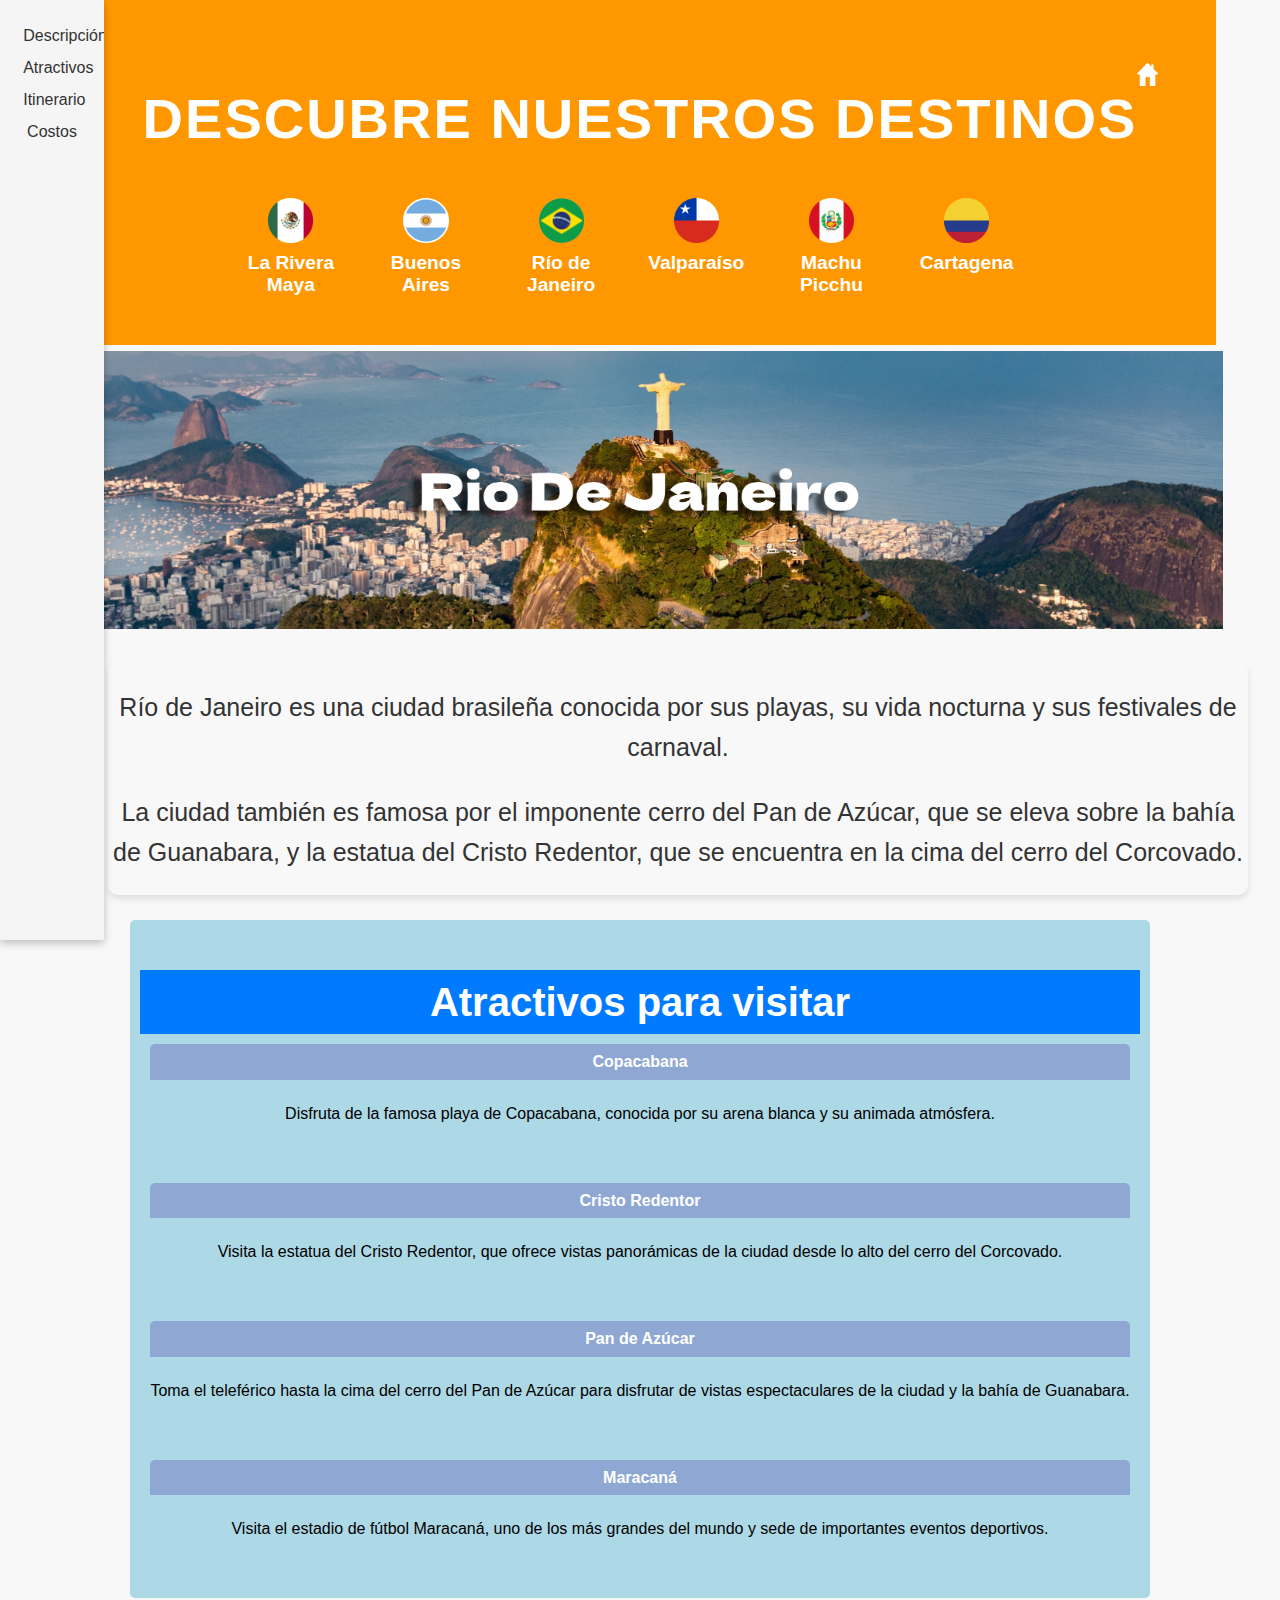
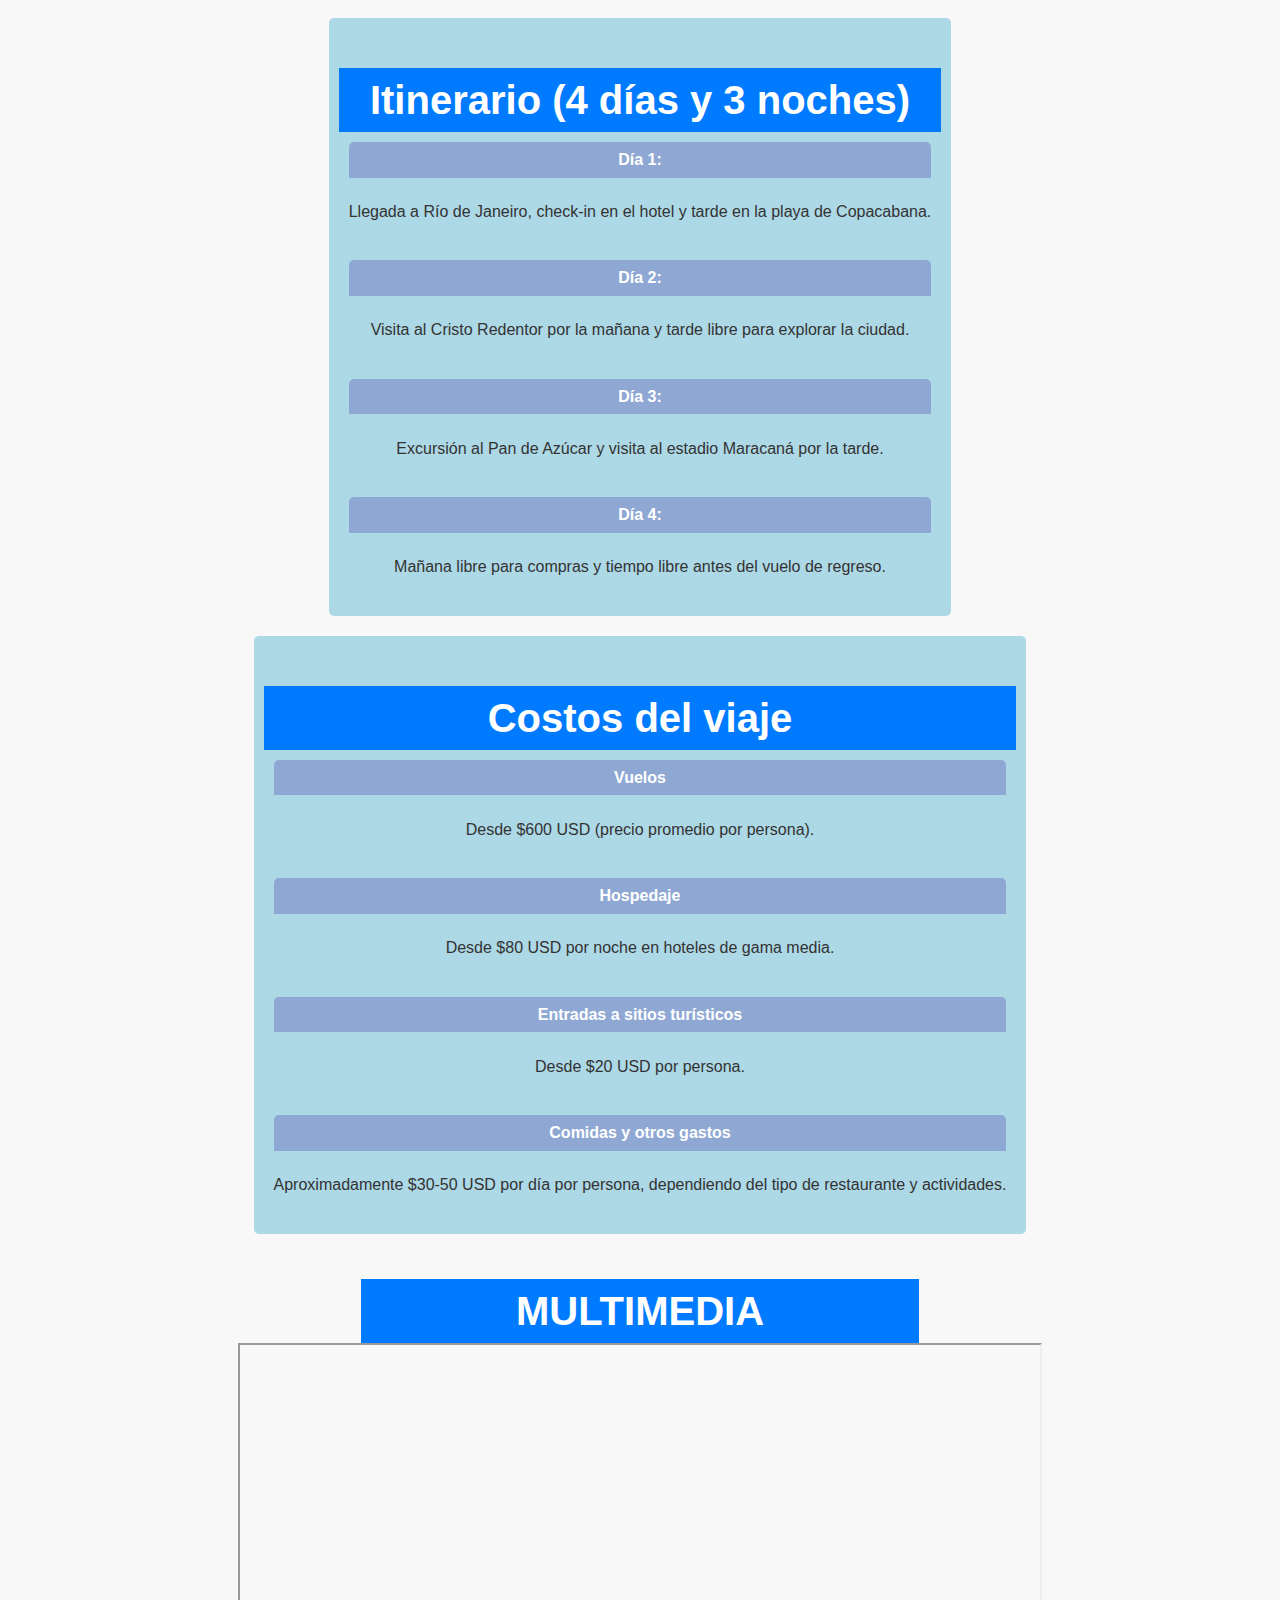
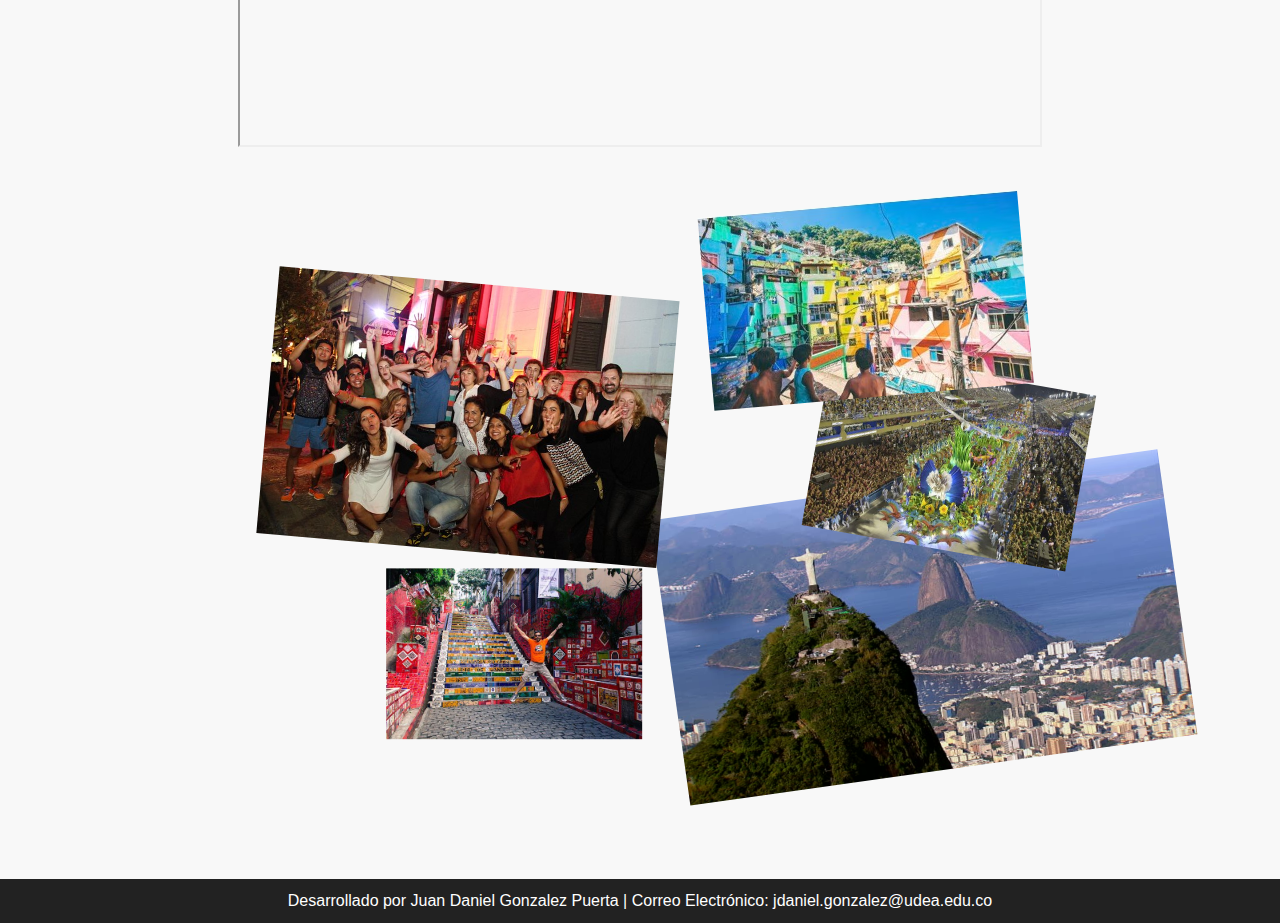
==== Brasil.html @ 6d983841 "se me olvido hacer el proceso de git :( se sube pagina casi completa" ====
<!DOCTYPE html>
<html lang="en">
<head>
    <link rel="icon" type="image/png" href="imagenes/vuelo.png">
    <link rel="stylesheet" href="styles/index.css">
    <link rel="stylesheet" href="styles/destinos.css">
    <title>Río de Janeiro</title>
</head>
<body>
    <nav>
        <div class="header_travel">
                <a href="../index.html">
                    <img src="../imagenes/home.png" alt="Brasil">
                </a>
        </div>
        <h2>Descubre nuestros destinos</h2>
        <ul>
            <li>
                <a href="Mexico.html">
                    <img src="imagenes/mexico.png" alt="México">
                    <span>La Rivera Maya</span>
                </a>
            </li>
            <li>
                <a href="Argentina.html">
                    <img src="imagenes/Argentina.png">
                    <span>Buenos Aires</span>
                </a>
            </li>
            <li>
                <a href="Brasil.html">
                    <img src="imagenes/brasil.png">
                    <span>Río de Janeiro</span>
                </a>
            </li>
            <li>
                <a href="Chile.html">
                    <img src="imagenes/chile.png">
                    <span>Valparaíso</span>
                </a>
            </li>
            <li>
                <a href="Peru.html">
                    <img src="imagenes/peru.png">
                    <span>Machu Picchu</span>
                </a>
            </li>
            <li>
                <a href="Colombia.html">
                    <img src="imagenes/colombia.png">
                    <span>Cartagena</span>
                </a>
            </li>
        </ul>
    </nav>

    <aside class="barra_lateral">
        <ul>
            <li><a href="#descripcion">Descripción</a></li>
            <li><a href="#atracciones">Atractivos</a></li>
            <li><a href="#itinerario">Itinerario</a></li>
            <li><a href="#costos">Costos</a></li>
        </ul>
    </aside>

    <main class="main">
        <div class="imagenprincipal">
            <img src="../imagenes/brasil_header.jpg" alt="imagen principal de la pagina">
        </div>

        <section id="descripcion" class="descripcion">
            <p>Río de Janeiro es una ciudad brasileña conocida por sus playas, su vida nocturna y sus festivales de carnaval.</p>
            <p>La ciudad también es famosa por el imponente cerro del Pan de Azúcar, que se eleva sobre la bahía de Guanabara, y la estatua del Cristo Redentor, que se encuentra en la cima del cerro del Corcovado.</p>
        </section>

        <section id="atracciones" class="atracciones">
            <h3>Atractivos para visitar</h3>
            <div class="atraccion">
                <h4>Copacabana</h4>
                <p>Disfruta de la famosa playa de Copacabana, conocida por su arena blanca y su animada atmósfera.</p>
            </div>
            <div class="atraccion">
                <h4>Cristo Redentor</h4>
                <p>Visita la estatua del Cristo Redentor, que ofrece vistas panorámicas de la ciudad desde lo alto del cerro del Corcovado.</p>
            </div>
            <div class="atraccion">
                <h4>Pan de Azúcar</h4>
                <p>Toma el teleférico hasta la cima del cerro del Pan de Azúcar para disfrutar de vistas espectaculares de la ciudad y la bahía de Guanabara.</p>
            </div>
            <div class="atraccion">
                <h4>Maracaná</h4>
                <p>Visita el estadio de fútbol Maracaná, uno de los más grandes del mundo y sede de importantes eventos deportivos.</p>
            </div>
        </section>

        <section id="itinerario" class="itinerario">
            <h3>Itinerario (4 días y 3 noches)</h3>
            <div class="dia">
                <h4>Día 1:</h4>
                <p>Llegada a Río de Janeiro, check-in en el hotel y tarde en la playa de Copacabana.</p>
            </div>
            <div class="dia">
                <h4>Día 2:</h4>
                <p>Visita al Cristo Redentor por la mañana y tarde libre para explorar la ciudad.</p>
            </div>
            <div class="dia">
                <h4>Día 3:</h4>
                <p>Excursión al Pan de Azúcar y visita al estadio Maracaná por la tarde.</p>
            </div>
            <div class="dia">
                <h4>Día 4:</h4>
                <p>Mañana libre para compras y tiempo libre antes del vuelo de regreso.</p>
            </div>
        </section>

        <section id="costos" class="costo_de_viaje">
            <h3>Costos del viaje</h3>
            <div class="costo">
                <h4>Vuelos</h4>
                <p>Desde $600 USD (precio promedio por persona).</p>
            </div>
            <div class="costo">
                <h4>Hospedaje</h4>
                <p>Desde $80 USD por noche en hoteles de gama media.</p>
            </div>
            <div class="costo">
                <h4>Entradas a sitios turísticos</h4>
                <p>Desde $20 USD por persona.</p>
            </div>
            <div class="costo">
                <h4>Comidas y otros gastos</h4>
                <p>Aproximadamente $30-50 USD por día por persona, dependiendo del tipo de restaurante y actividades.</p>
            </div>
        </section>

        
        <section id="video" class="video">
            <h4 class="multimedia">MULTIMEDIA</h4>
            <iframe width="800" height="400" src="https://www.youtube.com/embed/gYy1RITRN9s" allowfullscreen></iframe>
        </section>
        
        <section id="multimedia" class="galeria">
            <div class="imagen" style="grid-column: 1 / span 2; grid-row: 1 / span 2;">
                <img src="/imagenes/rio_janeiro/5.jpg" alt="Imagen 1">
            </div>
            <div class="imagen" style="grid-column: 2; grid-row: 1;">
                <img src="/imagenes/rio_janeiro/1.jpg" alt="Imagen 2">
            </div>
            <div class="imagen" style="grid-column: 1 / span 3; grid-row: 2;">
                <img src="/imagenes/rio_janeiro/2.jpg" alt="Imagen 3">
            </div>
            <div class="imagen" style="grid-column: 2; grid-row: 2;">
                <img src="/imagenes/rio_janeiro/3.jpg" alt="Imagen 4">
            </div>
            <div class="imagen" style="grid-column: 2; grid-row: 1 / span 2;">
                <img src="/imagenes/rio_janeiro/4.jpg" alt="Imagen 5">
            </div>
        </section>
        
    </main>

    <footer>
        Desarrollado por Juan Daniel Gonzalez Puerta | Correo Electrónico: jdaniel.gonzalez@udea.edu.co
    </footer>
</body>
</html>
---- styles/index.css ----
body {
    font-family: 'Segoe UI', Tahoma, Geneva, Verdana, sans-serif;
    margin: 0;
    padding: 0;
    background-color: #f8f8f8;
    color: #333;
}


header {
    background-color: #ffad5c;
    text-align: center;
    margin-left: 5%;
    margin-right: 5%;
    padding: 0%;
    z-index: 0; /* Este elemento estará detrás */

}

header img{
    width: 90%;
}

nav {
    background-color: #ff9800;
    color: white;
    text-align: center;
    padding: 1%;
    position: sticky;
    margin-left: 5%;
    margin-right: 5%;
}


nav ul {
    list-style-type: none;
    padding: 0;
    display: flex;
    flex-wrap: wrap;
    justify-content: center; 
}

nav ul li {
    text-align: center;
    margin-right: 2%;
    width: 10%;
    margin-bottom: 20px;
}

nav ul li a {
    text-decoration: none;
    color: white;
    display: block;
}


nav ul li img {
    width: 40%;
    height: auto;
    margin-bottom: 5px;
    transition: color 0.3s, transform 0.3s;

}

nav ul li span {
    display: block;
    color: white;
    font-size: 1.2em; 
    font-weight: bold; 
    transition: color 0.3s, transform 0.3s; 

}

nav ul li:hover img {
    border-color: white;
}

nav ul li img:hover {
    transform: scale(1.5);
}

nav ul li span:hover {
    transform: scale(1.5);
    border: 2px solid rgba(255, 255, 255, 0.5); 
    background-color: #d6c7c74b;
    border-radius: 5px;
}

h2 {
    font-size: 3.5em; 
    font-weight: bold;
    color: #ffffff; 
    text-align: center; 
    text-transform: uppercase;
    letter-spacing: 2px; 
}

article section {
    max-width: 800px;
    margin: 0 auto;
    padding: 20px;
    text-align: justify;
    line-height: 1.6;
    background-color: #e5d7b8;

}

article section h2.nosotros {
    font-size: 2em;
    margin-bottom: 20px;
}

article section p {
    margin-bottom: 15px;
}

article section p a {
    color: #007bff;
    text-decoration: none;
    font-weight: bold;
    transition: color 0.3s;
}

article section p a:hover {
    color: #0056b3;
}

.container {
    display: flex;
}

aside {
    flex: 1;
    max-width: 40%; 
    padding: 20px;
    background-color: #e5d7b8;
}

main {
    flex: 1;
    padding: 20px;
}

main {
    padding: 20px;
    display: flex;
    flex-wrap: wrap;
    justify-content: center;
}

.grid-container img {
    width: 400px;
    height: 300px;
    margin: 10px;
    object-fit: cover;
    border-radius: 10px;
    box-shadow: 0 4px 6px rgba(0, 0, 0, 0.1);
    transition: transform 0.3s;
}

.grid-container img:hover {
    transform: scale(1.05);
}

.container {
    flex-direction: row-reverse;
}

aside, main {
    padding: 20px;
    text-align: justify;
    line-height: 1.6;
}

.grid-container {
    display: flex;
    flex-wrap: wrap;
    justify-content: space-between;
}

.grid-container img {
    width: 30%;
    margin-bottom: 20px;
}

footer {
    background-color: #222;
    color: white;
    text-align: center;
    padding: 1% 0;
    width: 100%;
    bottom: 0;
}
---- styles/destinos.css ----
.header_travel {
    background-color: #ff9800;
    text-align: right;
    padding-right: 4%;
    margin-bottom: 0%;
    margin-top: 0%;
    z-index: 1;
    position: relative;
    top: 50px;
}

aside {
    position: fixed; 
    top: 0; 
    left: 0; 
    width: 5%; 
    height: 100%; 
    background-color: #f5f5f5; 
    overflow-y: auto; 
    z-index: 1;
    box-shadow: rgba(0, 0, 0, 0.24) 0px 3px 8px;
}

aside ul {
    list-style-type: none; 
    padding: 0; 
    margin: 0; 
}

aside ul li {
    padding: 5%; 
    text-align: center; 
}

aside ul li a {
    text-decoration: none; 
    color: #333; 
    display: block; 
    width: 100%;
    border-radius: 5px;
}

aside ul li a:hover {
    background-color: #ddd; 
}


.header_travel img:hover {
    transform: scale(2);
}

.header_travel img{
    width: 2%;
    transition: color 0.3s, transform 0.3s;
}

main {
    display: flex;
    flex-direction: column;
    align-items: center;
    margin: 0%;
    padding: 0.5%;
}
.imagenprincipal {
    margin: 0%;
    text-align: center;

}

.imagenprincipal img{
    width: 92%;
}


.descripcion {    
    object-fit: cover;
    border-radius: 10px;
    box-shadow: 0 4px 6px rgba(0, 0, 0, 0.1);
    transition: transform 0.3s;
    font-size: 25px;
    text-align: center;
    margin: 2%;
    margin-left: 8%;
}

.video {
    text-align: center;
    width: 100%;
    height: 100%;
    margin-top: 2%;
    padding: 0%;
}

.descripcion p {
    margin-bottom: 2%;
}

.atracciones h3 {
    text-align: center;
    color: #ffffff; 
    background-color: #007bff; 
    font-size: 40px;
    margin-bottom: 0%;
}

.atracciones {
    text-align: center; 
    margin-bottom: 20px; 
    padding: 10px;
    background-color: #add8e6; 
    border-radius: 5px; 
}

.atraccion {
    margin-bottom: 20px; 
    padding: 10px;
    background-color: #add8e6; 
    border-radius: 5px; 
}

.atraccion h4 {
    color: white; 
    background-color: #2d07963b; 
    padding: 5px 10px;
    margin-top: 0; 
    border-top-left-radius: 5px; 
    border-top-right-radius: 5px;
}

.atraccion p {
    color: black; 
}


.itinerario {
    text-align: center; 
    margin-bottom: 20px; 
    padding: 10px;
    background-color: #add8e6; 
    border-radius: 5px; 
}

.itinerario h3 {
    text-align: center;
    color: #ffffff; 
    background-color: #007bff;
    font-size: 40px;
    margin-bottom: 0%;
}

.dia {
    padding: 10px;
    background-color: #add8e6; 
    border-radius: 5px; 
}

.dia h4 {
    color: white; 
    background-color: #2d07963b; 
    padding: 5px 10px; 
    margin-top: 0; 
    border-top-left-radius: 5px; 
    border-top-right-radius: 5px;
}

.costo_de_viaje {
    text-align: center; 
    margin-bottom: 20px; 
    padding: 10px;
    background-color: #add8e6; 
    border-radius: 5px; 
}

.costo_de_viaje h4 {
    color: white; 
    background-color: #2d07963b; 
    padding: 5px 10px; 
    margin-top: 0;
    border-top-left-radius: 5px; 
    border-top-right-radius: 5px;
}

.costo_de_viaje h3 {
    text-align: center;
    color: #ffffff; 
    background-color: #007bff; 
    font-size: 40px;
    margin-bottom: 0%;
}

.costo {
    padding: 10px; 
    background-color: #add8e6; 
    border-radius: 5px; 
}

.video h4 {
    text-align: center;
    color: #ffffff; 
    background-color: #007bff; 
    font-size: 40px;
    margin-bottom: 0%;
    margin-top: 0%;
    margin-left: 28%;
    margin-right: 28%;
}

.galeria {
    display: grid;
    grid-template-columns: repeat(2, 1fr);
}


.imagen:nth-child(1) {
    grid-column: 1;
    grid-row: 1;
    transform: scale(0.6) rotate(5deg); 
    z-index: 1;

}

.imagen:nth-child(2) {
    grid-column: 1;
    grid-row: 1;
    transform: scale(0.7) rotate(-5deg); 
    z-index: 1;

}

.imagen:nth-child(3) {
    grid-column: 1;
    grid-row: 1;
    transform: scale(0.4) rotate(0deg); 
    z-index: 0;
}

.imagen:nth-child(4) {
    grid-column: 1;
    grid-row: 1;
    transform: scale(0.8) rotate(-8deg); 
}

.imagen:nth-child(5) {
    grid-column: 1  ;
    grid-row: 1;
    transform: scale(0.4) rotate(10deg); 
}
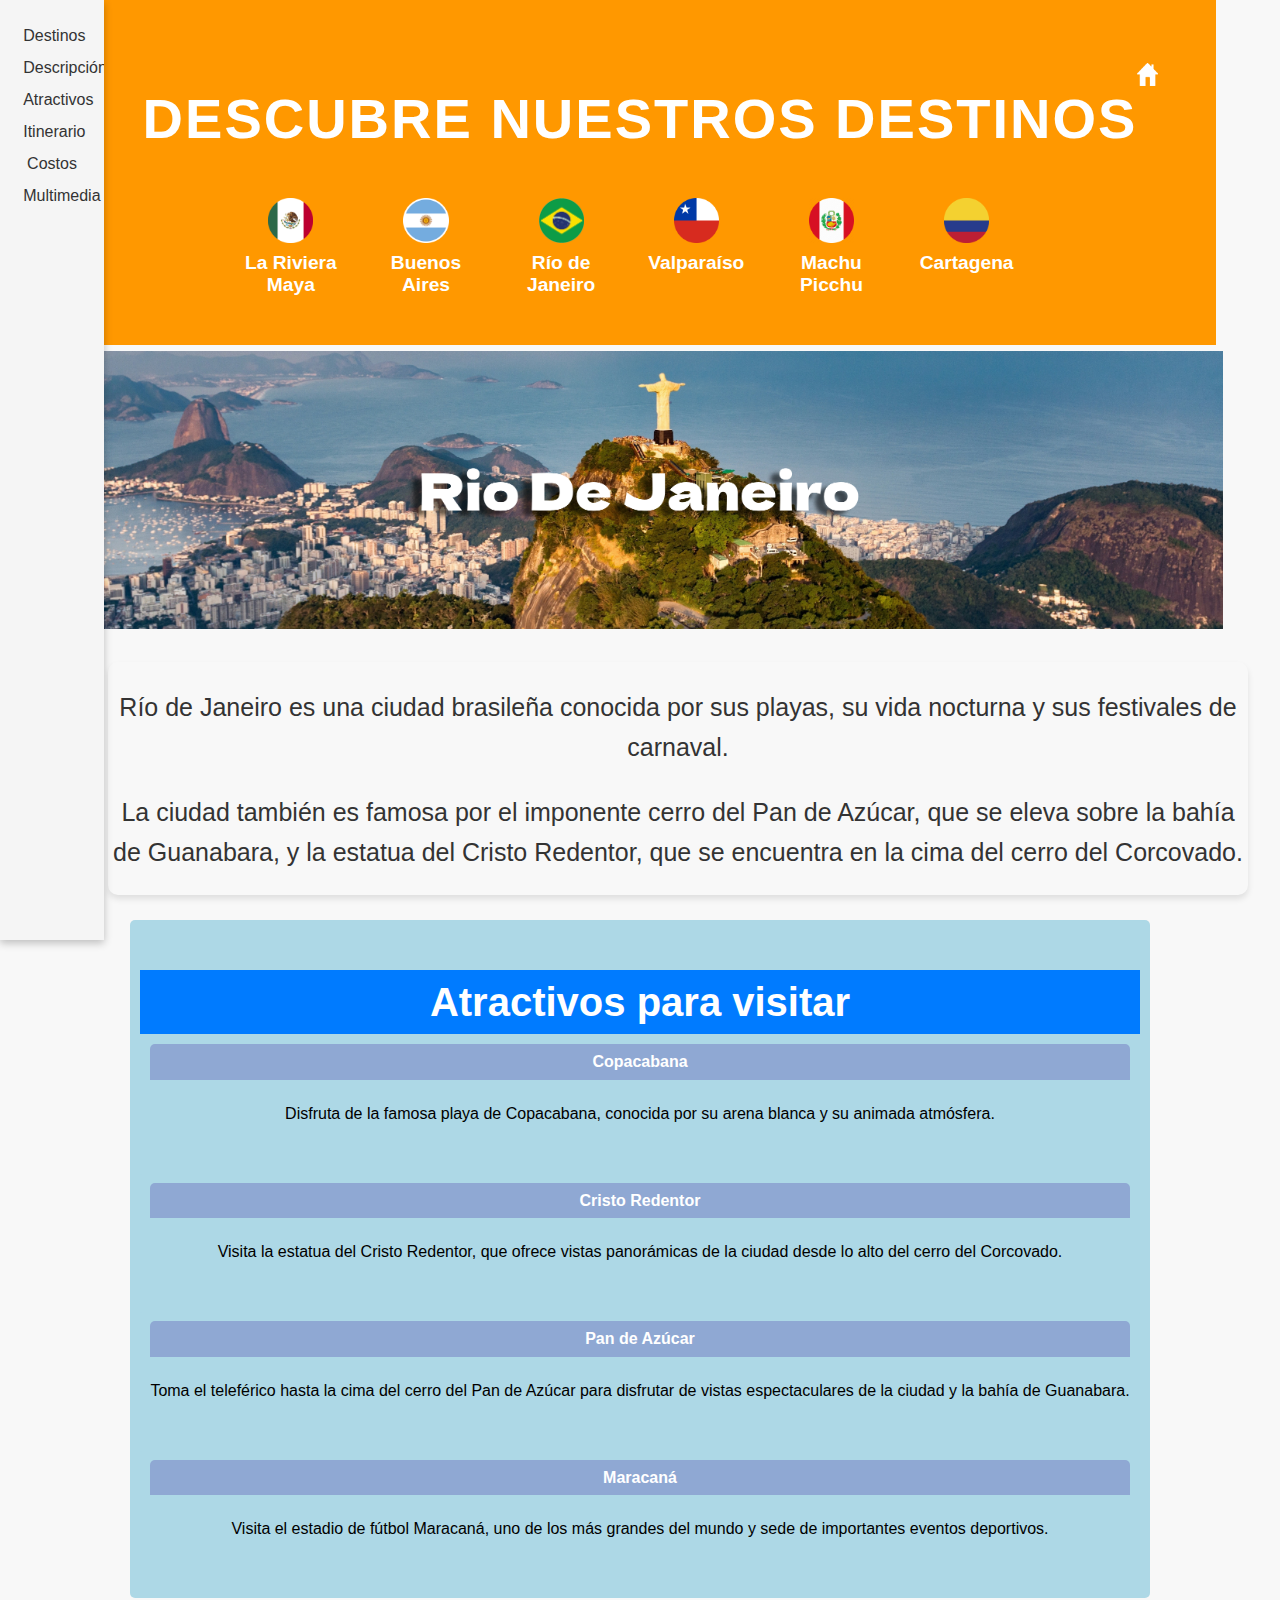
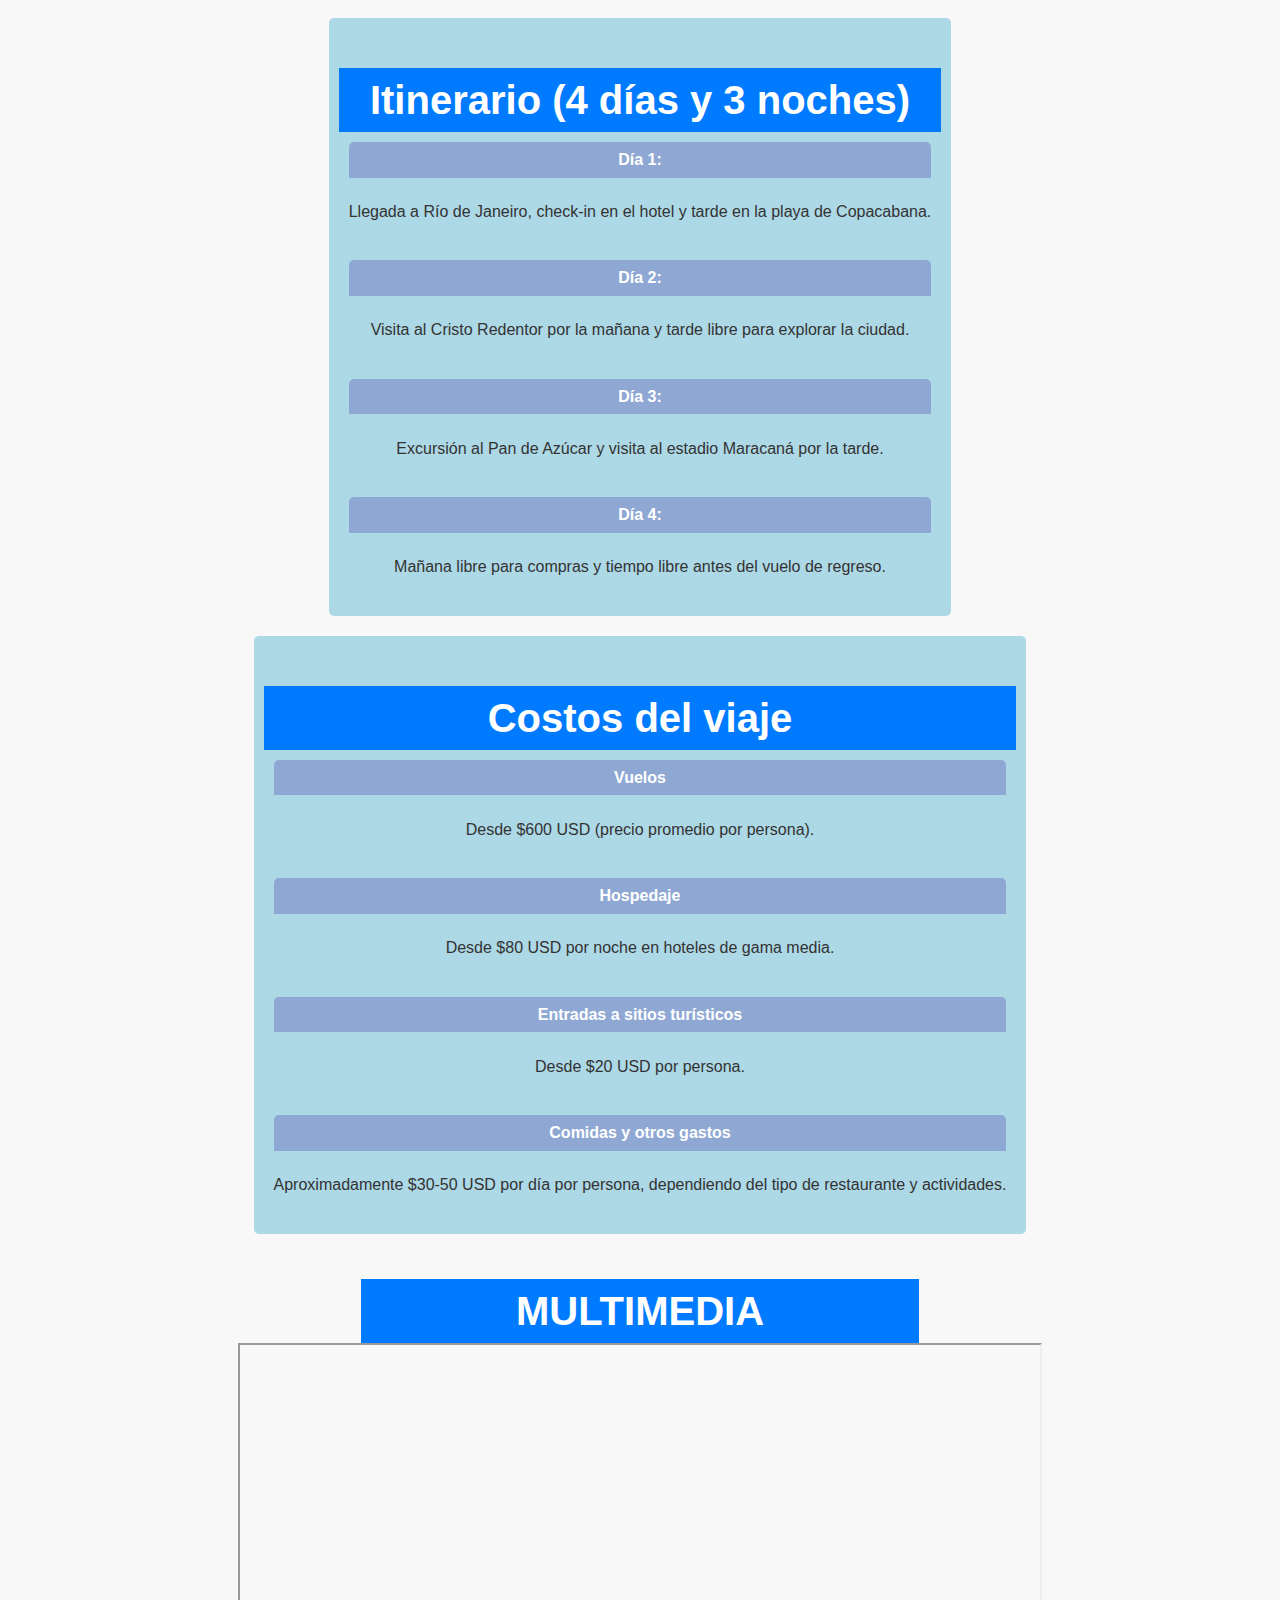
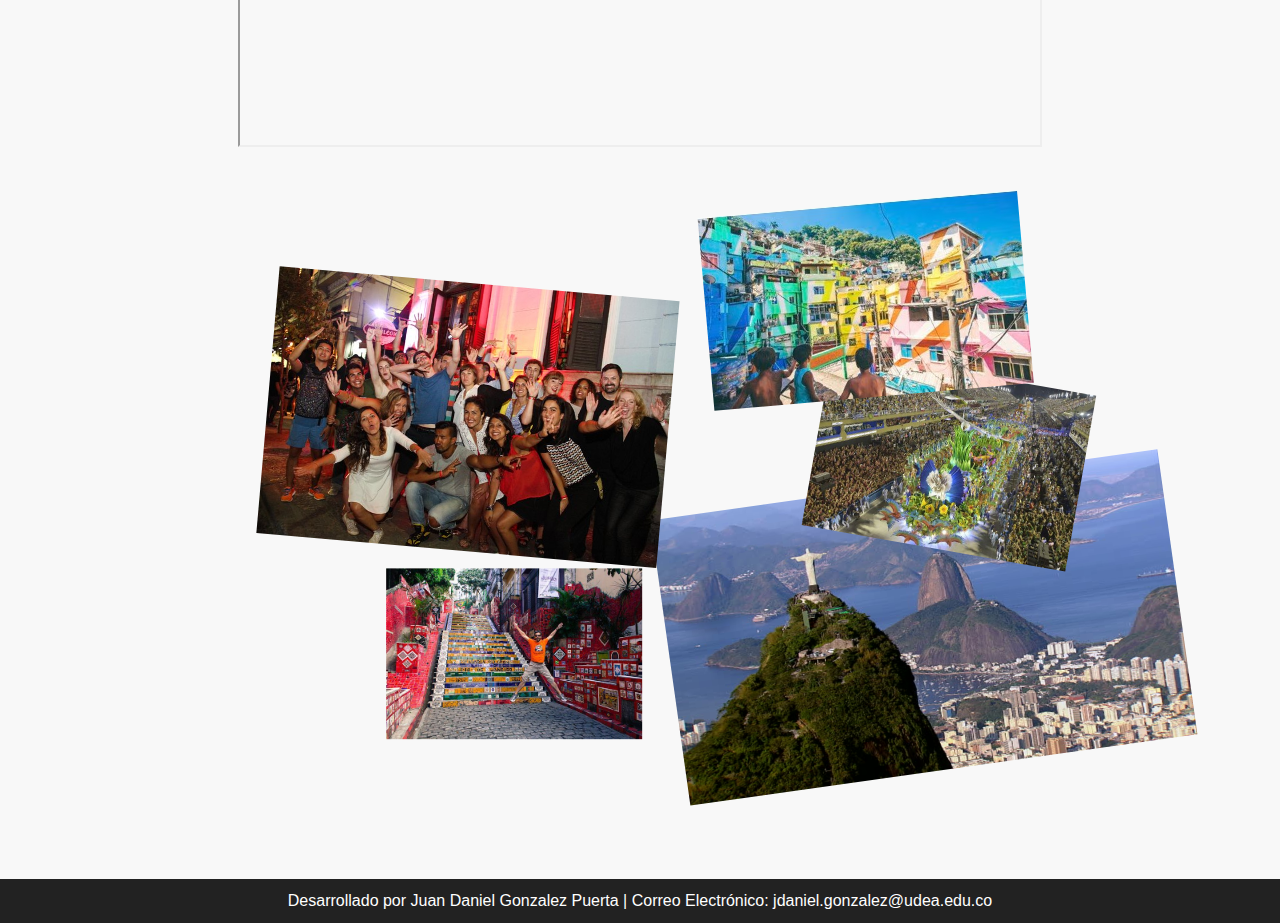
==== commit e5a41f76: "se corrigen errores varios, luego de hacer pruebas" ====
--- a/Brasil.html
+++ b/Brasil.html
@@ -9,8 +9,8 @@
 <body>
     <nav>
         <div class="header_travel">
-                <a href="../index.html">
-                    <img src="../imagenes/home.png" alt="Brasil">
+                <a href="index.html">
+                    <img src="imagenes/home.png" alt="Brasil">
                 </a>
         </div>
         <h2>Descubre nuestros destinos</h2>
@@ -18,7 +18,7 @@
             <li>
                 <a href="Mexico.html">
                     <img src="imagenes/mexico.png" alt="México">
-                    <span>La Rivera Maya</span>
+                    <span>La Riviera Maya</span>
                 </a>
             </li>
             <li>
@@ -56,16 +56,18 @@
 
     <aside class="barra_lateral">
         <ul>
+            <li><a href="#header_travel">Destinos</a></li>
             <li><a href="#descripcion">Descripción</a></li>
             <li><a href="#atracciones">Atractivos</a></li>
             <li><a href="#itinerario">Itinerario</a></li>
             <li><a href="#costos">Costos</a></li>
+            <li><a href="#multimedia">Multimedia</a></li>
         </ul>
     </aside>
 
     <main class="main">
         <div class="imagenprincipal">
-            <img src="../imagenes/brasil_header.jpg" alt="imagen principal de la pagina">
+            <img src="imagenes/brasil_header.jpg" alt="imagen principal de la pagina">
         </div>
 
         <section id="descripcion" class="descripcion">
@@ -141,19 +143,19 @@
         
         <section id="multimedia" class="galeria">
             <div class="imagen" style="grid-column: 1 / span 2; grid-row: 1 / span 2;">
-                <img src="/imagenes/rio_janeiro/5.jpg" alt="Imagen 1">
+                <img src="imagenes/rio_janeiro/5.jpg" alt="Imagen 1">
             </div>
             <div class="imagen" style="grid-column: 2; grid-row: 1;">
-                <img src="/imagenes/rio_janeiro/1.jpg" alt="Imagen 2">
+                <img src="imagenes/rio_janeiro/1.jpg" alt="Imagen 2">
             </div>
             <div class="imagen" style="grid-column: 1 / span 3; grid-row: 2;">
-                <img src="/imagenes/rio_janeiro/2.jpg" alt="Imagen 3">
+                <img src="imagenes/rio_janeiro/2.jpg" alt="Imagen 3">
             </div>
             <div class="imagen" style="grid-column: 2; grid-row: 2;">
-                <img src="/imagenes/rio_janeiro/3.jpg" alt="Imagen 4">
+                <img src="imagenes/rio_janeiro/3.jpg" alt="Imagen 4">
             </div>
             <div class="imagen" style="grid-column: 2; grid-row: 1 / span 2;">
-                <img src="/imagenes/rio_janeiro/4.jpg" alt="Imagen 5">
+                <img src="imagenes/rio_janeiro/4.jpg" alt="Imagen 5">
             </div>
         </section>
         
--- a/styles/index.css
+++ b/styles/index.css
@@ -6,15 +6,13 @@
     color: #333;
 }
 
-
 header {
     background-color: #ffad5c;
     text-align: center;
     margin-left: 5%;
     margin-right: 5%;
     padding: 0%;
-    z-index: 0; /* Este elemento estará detrás */
-
+    z-index: 0;
 }
 
 header img{
@@ -30,7 +28,6 @@
     margin-left: 5%;
     margin-right: 5%;
 }
-
 
 nav ul {
     list-style-type: none;
@@ -121,10 +118,6 @@
     transition: color 0.3s;
 }
 
-article section p a:hover {
-    color: #0056b3;
-}
-
 .container {
     display: flex;
 }
@@ -132,7 +125,6 @@
 aside {
     flex: 1;
     max-width: 40%; 
-    padding: 20px;
     background-color: #e5d7b8;
 }
 
